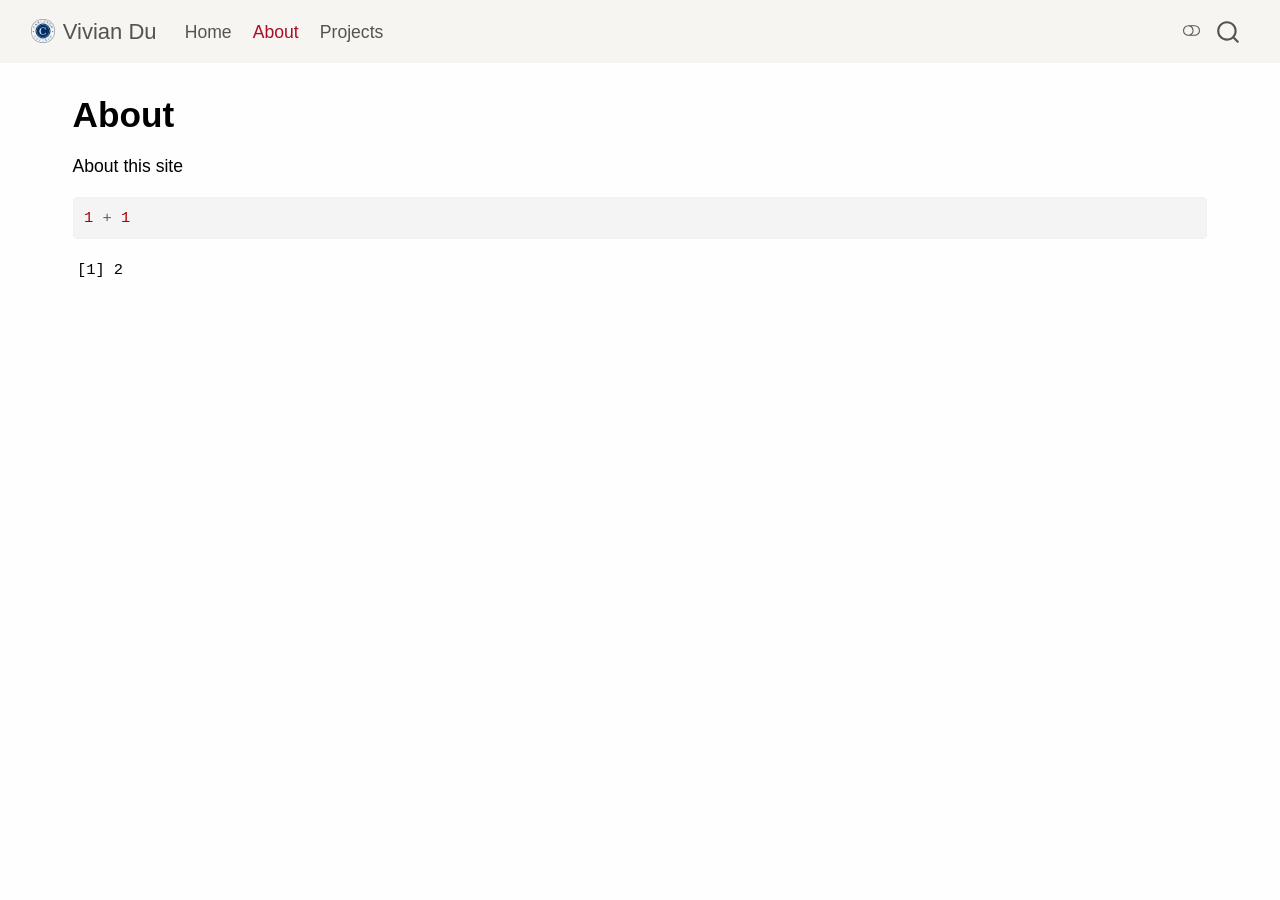
==== about.html @ 729ba944 "Built site for gh-pages" ====
<!DOCTYPE html>
<html xmlns="http://www.w3.org/1999/xhtml" lang="en" xml:lang="en"><head>

<meta charset="utf-8">
<meta name="generator" content="quarto-1.9.37">

<meta name="viewport" content="width=device-width, initial-scale=1.0, user-scalable=yes">


<title>About – Vivian Du</title>
<style>
/* Default styles provided by pandoc.
** See https://pandoc.org/MANUAL.html#variables-for-html for config info.
*/
code{white-space: pre-wrap;}
span.smallcaps{font-variant: small-caps;}
div.columns{display: flex; gap: min(4vw, 1.5em);}
div.column{flex: auto; overflow-x: auto;}
div.hanging-indent{margin-left: 1.5em; text-indent: -1.5em;}
ul.task-list{list-style: none;}
ul.task-list li input[type="checkbox"] {
  width: 0.8em;
  margin: 0 0.8em 0.2em -1em; /* quarto-specific, see https://github.com/quarto-dev/quarto-cli/issues/4556 */ 
  vertical-align: middle;
}
/* CSS for syntax highlighting */
html { -webkit-text-size-adjust: 100%; }
pre > code.sourceCode { white-space: pre; position: relative; }
pre > code.sourceCode > span { display: inline-block; line-height: 1.25; }
pre > code.sourceCode > span:empty { height: 1.2em; }
.sourceCode { overflow: visible; }
code.sourceCode > span { color: inherit; text-decoration: inherit; }
div.sourceCode { margin: 1em 0; }
pre.sourceCode { margin: 0; }
@media screen {
div.sourceCode { overflow: auto; }
}
@media print {
pre > code.sourceCode { white-space: pre-wrap; }
pre > code.sourceCode > span { text-indent: -5em; padding-left: 5em; }
}
pre.numberSource code
  { counter-reset: source-line 0; }
pre.numberSource code > span
  { position: relative; left: -4em; counter-increment: source-line; }
pre.numberSource code > span > a:first-child::before
  { content: counter(source-line);
    position: relative; left: -1em; text-align: right; vertical-align: baseline;
    border: none; display: inline-block;
    -webkit-touch-callout: none; -webkit-user-select: none;
    -khtml-user-select: none; -moz-user-select: none;
    -ms-user-select: none; user-select: none;
    padding: 0 4px; width: 4em;
  }
pre.numberSource { margin-left: 3em;  padding-left: 4px; }
div.sourceCode
  {   }
@media screen {
pre > code.sourceCode > span > a:first-child::before { text-decoration: underline; }
}
</style>


<script src="site_libs/quarto-nav/quarto-nav.js"></script>
<script src="site_libs/quarto-nav/headroom.min.js"></script>
<script src="site_libs/clipboard/clipboard.min.js"></script>
<script src="site_libs/quarto-search/autocomplete.umd.js"></script>
<script src="site_libs/quarto-search/fuse.min.js"></script>
<script src="site_libs/quarto-search/quarto-search.js"></script>
<meta name="quarto:offset" content="./">
<link href="./images/logo.png" rel="icon" type="image/png">
<script src="site_libs/quarto-html/quarto.js" type="module"></script>
<script src="site_libs/quarto-html/tabsets/tabsets.js" type="module"></script>
<script src="site_libs/quarto-html/popper.min.js"></script>
<script src="site_libs/quarto-html/tippy.umd.min.js"></script>
<script src="site_libs/quarto-html/anchor.min.js"></script>
<link href="site_libs/quarto-html/tippy.css" rel="stylesheet">
<link href="site_libs/quarto-html/quarto-syntax-highlighting-7f8f88aac4f3542376d5c11b86a4c14d.css" rel="stylesheet" class="quarto-color-scheme" id="quarto-text-highlighting-styles">
<link href="site_libs/quarto-html/quarto-syntax-highlighting-dark-d0ae9245876894da5ac7e18953ecc5cc.css" rel="stylesheet" class="quarto-color-scheme quarto-color-alternate" id="quarto-text-highlighting-styles">
<link href="site_libs/quarto-html/quarto-syntax-highlighting-7f8f88aac4f3542376d5c11b86a4c14d.css" rel="stylesheet" class="quarto-color-scheme-extra" id="quarto-text-highlighting-styles">
<script src="site_libs/bootstrap/bootstrap.min.js"></script>
<link href="site_libs/bootstrap/bootstrap-icons.css" rel="stylesheet">
<link href="site_libs/bootstrap/bootstrap-f159540b49f45c8302a7454446a14074.min.css" rel="stylesheet" append-hash="true" class="quarto-color-scheme" id="quarto-bootstrap" data-mode="light">
<link href="site_libs/bootstrap/bootstrap-dark-4d72738a521f03bda770c6fbcc444206.min.css" rel="stylesheet" append-hash="true" class="quarto-color-scheme quarto-color-alternate" id="quarto-bootstrap" data-mode="dark">
<link href="site_libs/bootstrap/bootstrap-f159540b49f45c8302a7454446a14074.min.css" rel="stylesheet" append-hash="true" class="quarto-color-scheme-extra" id="quarto-bootstrap" data-mode="light">
<script id="quarto-search-options" type="application/json">{
  "location": "navbar",
  "copy-button": false,
  "collapse-after": 3,
  "panel-placement": "end",
  "type": "overlay",
  "limit": 50,
  "keyboard-shortcut": [
    "f",
    "/",
    "s"
  ],
  "show-item-context": false,
  "language": {
    "search-no-results-text": "No results",
    "search-matching-documents-text": "matching documents",
    "search-copy-link-title": "Copy link to search",
    "search-hide-matches-text": "Hide additional matches",
    "search-more-match-text": "more match in this document",
    "search-more-matches-text": "more matches in this document",
    "search-clear-button-title": "Clear",
    "search-text-placeholder": "",
    "search-detached-cancel-button-title": "Cancel",
    "search-submit-button-title": "Submit",
    "search-label": "Search"
  }
}</script>


</head>

<body class="nav-fixed quarto-light"><script id="quarto-html-before-body" type="application/javascript">
    const toggleBodyColorMode = (bsSheetEl) => {
      const mode = bsSheetEl.getAttribute("data-mode");
      const bodyEl = window.document.querySelector("body");
      if (mode === "dark") {
        bodyEl.classList.add("quarto-dark");
        bodyEl.classList.remove("quarto-light");
      } else {
        bodyEl.classList.add("quarto-light");
        bodyEl.classList.remove("quarto-dark");
      }
    }
    const toggleBodyColorPrimary = () => {
      const bsSheetEl = window.document.querySelector("link#quarto-bootstrap:not([rel=disabled-stylesheet])");
      if (bsSheetEl) {
        toggleBodyColorMode(bsSheetEl);
      }
    }
    const setColorSchemeToggle = (alternate) => {
      const toggles = window.document.querySelectorAll('.quarto-color-scheme-toggle');
      for (let i=0; i < toggles.length; i++) {
        const toggle = toggles[i];
        if (toggle) {
          if (alternate) {
            toggle.classList.add("alternate");
          } else {
            toggle.classList.remove("alternate");
          }
        }
      }
    };
    const toggleColorMode = (alternate) => {
      // Switch the stylesheets
      const primaryStylesheets = window.document.querySelectorAll('link.quarto-color-scheme:not(.quarto-color-alternate)');
      const alternateStylesheets = window.document.querySelectorAll('link.quarto-color-scheme.quarto-color-alternate');
      manageTransitions('#quarto-margin-sidebar .nav-link', false);
      if (alternate) {
        // note: dark is layered on light, we don't disable primary!
        enableStylesheet(alternateStylesheets);
        for (const sheetNode of alternateStylesheets) {
          if (sheetNode.id === "quarto-bootstrap") {
            toggleBodyColorMode(sheetNode);
          }
        }
      } else {
        disableStylesheet(alternateStylesheets);
        enableStylesheet(primaryStylesheets)
        toggleBodyColorPrimary();
      }
      manageTransitions('#quarto-margin-sidebar .nav-link', true);
      // Switch the toggles
      setColorSchemeToggle(alternate)
      // Hack to workaround the fact that safari doesn't
      // properly recolor the scrollbar when toggling (#1455)
      if (navigator.userAgent.indexOf('Safari') > 0 && navigator.userAgent.indexOf('Chrome') == -1) {
        manageTransitions("body", false);
        window.scrollTo(0, 1);
        setTimeout(() => {
          window.scrollTo(0, 0);
          manageTransitions("body", true);
        }, 40);
      }
    }
    const disableStylesheet = (stylesheets) => {
      for (let i=0; i < stylesheets.length; i++) {
        const stylesheet = stylesheets[i];
        stylesheet.rel = 'disabled-stylesheet';
      }
    }
    const enableStylesheet = (stylesheets) => {
      for (let i=0; i < stylesheets.length; i++) {
        const stylesheet = stylesheets[i];
        if(stylesheet.rel !== 'stylesheet') { // for Chrome, which will still FOUC without this check
          stylesheet.rel = 'stylesheet';
        }
      }
    }
    const manageTransitions = (selector, allowTransitions) => {
      const els = window.document.querySelectorAll(selector);
      for (let i=0; i < els.length; i++) {
        const el = els[i];
        if (allowTransitions) {
          el.classList.remove('notransition');
        } else {
          el.classList.add('notransition');
        }
      }
    }
    const isFileUrl = () => {
      return window.location.protocol === 'file:';
    }
    const hasAlternateSentinel = () => {
      let styleSentinel = getColorSchemeSentinel();
      if (styleSentinel !== null) {
        return styleSentinel === "alternate";
      } else {
        return false;
      }
    }
    const setStyleSentinel = (alternate) => {
      const value = alternate ? "alternate" : "default";
      if (!isFileUrl()) {
        window.localStorage.setItem("quarto-color-scheme", value);
      } else {
        localAlternateSentinel = value;
      }
    }
    const getColorSchemeSentinel = () => {
      if (!isFileUrl()) {
        const storageValue = window.localStorage.getItem("quarto-color-scheme");
        return storageValue != null ? storageValue : localAlternateSentinel;
      } else {
        return localAlternateSentinel;
      }
    }
    const toggleGiscusIfUsed = (isAlternate, darkModeDefault) => {
      const baseTheme = document.querySelector('#giscus-base-theme')?.value ?? 'light';
      const alternateTheme = document.querySelector('#giscus-alt-theme')?.value ?? 'dark';
      let newTheme = '';
      if(authorPrefersDark) {
        newTheme = isAlternate ? baseTheme : alternateTheme;
      } else {
        newTheme = isAlternate ? alternateTheme : baseTheme;
      }
      const changeGiscusTheme = () => {
        // From: https://github.com/giscus/giscus/issues/336
        const sendMessage = (message) => {
          const iframe = document.querySelector('iframe.giscus-frame');
          if (!iframe) return;
          iframe.contentWindow.postMessage({ giscus: message }, 'https://giscus.app');
        }
        sendMessage({
          setConfig: {
            theme: newTheme
          }
        });
      }
      const isGiscussLoaded = window.document.querySelector('iframe.giscus-frame') !== null;
      if (isGiscussLoaded) {
        changeGiscusTheme();
      }
    };
    const authorPrefersDark = false;
    const darkModeDefault = authorPrefersDark;
      document.querySelector('link#quarto-text-highlighting-styles.quarto-color-scheme-extra').rel = 'disabled-stylesheet';
      document.querySelector('link#quarto-bootstrap.quarto-color-scheme-extra').rel = 'disabled-stylesheet';
    let localAlternateSentinel = darkModeDefault ? 'alternate' : 'default';
    // Dark / light mode switch
    window.quartoToggleColorScheme = () => {
      // Read the current dark / light value
      let toAlternate = !hasAlternateSentinel();
      toggleColorMode(toAlternate);
      setStyleSentinel(toAlternate);
      toggleGiscusIfUsed(toAlternate, darkModeDefault);
      window.dispatchEvent(new Event('resize'));
    };
    // Switch to dark mode if need be
    if (hasAlternateSentinel()) {
      toggleColorMode(true);
    } else {
      toggleColorMode(false);
    }
  </script>

<div id="quarto-search-results"></div>
  <header id="quarto-header" class="headroom fixed-top">
    <nav class="navbar navbar-expand-lg " data-bs-theme="dark">
      <div class="navbar-container container-fluid">
      <div class="navbar-brand-container mx-auto">
    <a href="./index.html" class="navbar-brand navbar-brand-logo">
    <img src="./images/logo.png" alt="" class="navbar-logo light-content">
    <img src="./images/logo.png" alt="" class="navbar-logo dark-content">
    </a>
    <a class="navbar-brand" href="./index.html">
    <span class="navbar-title">Vivian Du</span>
    </a>
  </div>
            <div id="quarto-search" class="" title="Search"></div>
          <button class="navbar-toggler" type="button" data-bs-toggle="collapse" data-bs-target="#navbarCollapse" aria-controls="navbarCollapse" role="menu" aria-expanded="false" aria-label="Toggle navigation" onclick="if (window.quartoToggleHeadroom) { window.quartoToggleHeadroom(); }">
  <span class="navbar-toggler-icon"></span>
</button>
          <div class="collapse navbar-collapse" id="navbarCollapse">
            <ul class="navbar-nav navbar-nav-scroll me-auto">
  <li class="nav-item">
    <a class="nav-link" href="./index.html"> 
<span class="menu-text">Home</span></a>
  </li>  
  <li class="nav-item">
    <a class="nav-link active" href="./about.html" aria-current="page"> 
<span class="menu-text">About</span></a>
  </li>  
  <li class="nav-item">
    <a class="nav-link" href="./projects.html"> 
<span class="menu-text">Projects</span></a>
  </li>  
</ul>
          </div> <!-- /navcollapse -->
            <div class="quarto-navbar-tools">
  <a href="" class="quarto-color-scheme-toggle quarto-navigation-tool  px-1" onclick="window.quartoToggleColorScheme(); return false;" title="Toggle dark mode"><i class="bi"></i></a>
</div>
      </div> <!-- /container-fluid -->
    </nav>
</header>
<!-- content -->
<div id="quarto-content" class="quarto-container page-columns page-rows-contents page-layout-full page-navbar">
<!-- sidebar -->
<!-- margin-sidebar -->
    <div id="quarto-margin-sidebar" class="sidebar margin-sidebar zindex-bottom">
        
    </div>
<!-- main -->
<main class="content column-page" id="quarto-document-content">


<header id="title-block-header" class="quarto-title-block default">
<div class="quarto-title">
<h1 class="title">About</h1>
</div>



<div class="quarto-title-meta column-page">

    
  
    
  </div>
  


</header>


<p>About this site</p>
<div class="cell">
<div class="code-copy-outer-scaffold"><div class="sourceCode cell-code" id="cb1"><pre class="sourceCode r code-with-copy"><code class="sourceCode r"><span id="cb1-1"><a href="#cb1-1" aria-hidden="true" tabindex="-1"></a><span class="dv">1</span> <span class="sc">+</span> <span class="dv">1</span></span></code></pre></div><button title="Copy to Clipboard" class="code-copy-button"><i class="bi"></i></button></div>
<div class="cell-output cell-output-stdout">
<pre><code>[1] 2</code></pre>
</div>
</div>



</main> <!-- /main -->
<script id="quarto-html-after-body" type="application/javascript">
  window.document.addEventListener("DOMContentLoaded", function (event) {
    // Ensure there is a toggle, if there isn't float one in the top right
    if (window.document.querySelector('.quarto-color-scheme-toggle') === null) {
      const a = window.document.createElement('a');
      a.classList.add('top-right');
      a.classList.add('quarto-color-scheme-toggle');
      a.href = "";
      a.onclick = function() { try { window.quartoToggleColorScheme(); } catch {} return false; };
      const i = window.document.createElement("i");
      i.classList.add('bi');
      a.appendChild(i);
      window.document.body.appendChild(a);
    }
    setColorSchemeToggle(hasAlternateSentinel())
    const icon = "";
    const anchorJS = new window.AnchorJS();
    anchorJS.options = {
      placement: 'right',
      icon: icon
    };
    anchorJS.add('.anchored');
    const isCodeAnnotation = (el) => {
      for (const clz of el.classList) {
        if (clz.startsWith('code-annotation-')) {                     
          return true;
        }
      }
      return false;
    }
    const onCopySuccess = function(e) {
      // button target
      const button = e.trigger;
      // don't keep focus
      button.blur();
      // flash "checked"
      button.classList.add('code-copy-button-checked');
      var currentTitle = button.getAttribute("title");
      button.setAttribute("title", "Copied!");
      let tooltip;
      if (window.bootstrap) {
        button.setAttribute("data-bs-toggle", "tooltip");
        button.setAttribute("data-bs-placement", "left");
        button.setAttribute("data-bs-title", "Copied!");
        tooltip = new bootstrap.Tooltip(button, 
          { trigger: "manual", 
            customClass: "code-copy-button-tooltip",
            offset: [0, -8]});
        tooltip.show();    
      }
      setTimeout(function() {
        if (tooltip) {
          tooltip.hide();
          button.removeAttribute("data-bs-title");
          button.removeAttribute("data-bs-toggle");
          button.removeAttribute("data-bs-placement");
        }
        button.setAttribute("title", currentTitle);
        button.classList.remove('code-copy-button-checked');
      }, 1000);
      // clear code selection
      e.clearSelection();
    }
    const getTextToCopy = function(trigger) {
      const outerScaffold = trigger.parentElement.cloneNode(true);
      const codeEl = outerScaffold.querySelector('code');
      for (const childEl of codeEl.children) {
        if (isCodeAnnotation(childEl)) {
          childEl.remove();
        }
      }
      return codeEl.innerText;
    }
    const clipboard = new window.ClipboardJS('.code-copy-button:not([data-in-quarto-modal])', {
      text: getTextToCopy
    });
    clipboard.on('success', onCopySuccess);
    if (window.document.getElementById('quarto-embedded-source-code-modal')) {
      const clipboardModal = new window.ClipboardJS('.code-copy-button[data-in-quarto-modal]', {
        text: getTextToCopy,
        container: window.document.getElementById('quarto-embedded-source-code-modal')
      });
      clipboardModal.on('success', onCopySuccess);
    }
      var localhostRegex = new RegExp(/^(?:http|https):\/\/localhost\:?[0-9]*\//);
      var mailtoRegex = new RegExp(/^mailto:/);
        var filterRegex = new RegExp("https:\/\/vivianyxdu\.github\.io\/");
      var isInternal = (href) => {
          return filterRegex.test(href) || localhostRegex.test(href) || mailtoRegex.test(href);
      }
      // Inspect non-navigation links and adorn them if external
     var links = window.document.querySelectorAll('a[href]:not(.nav-link):not(.navbar-brand):not(.toc-action):not(.sidebar-link):not(.sidebar-item-toggle):not(.pagination-link):not(.no-external):not([aria-hidden]):not(.dropdown-item):not(.quarto-navigation-tool):not(.about-link)');
      for (var i=0; i<links.length; i++) {
        const link = links[i];
        if (!isInternal(link.href)) {
          // undo the damage that might have been done by quarto-nav.js in the case of
          // links that we want to consider external
          if (link.dataset.originalHref !== undefined) {
            link.href = link.dataset.originalHref;
          }
        }
      }
    function tippyHover(el, contentFn, onTriggerFn, onUntriggerFn) {
      const config = {
        allowHTML: true,
        maxWidth: 500,
        delay: 100,
        arrow: false,
        appendTo: function(el) {
            return el.parentElement;
        },
        interactive: true,
        interactiveBorder: 10,
        theme: 'quarto',
        placement: 'bottom-start',
      };
      if (contentFn) {
        config.content = contentFn;
      }
      if (onTriggerFn) {
        config.onTrigger = onTriggerFn;
      }
      if (onUntriggerFn) {
        config.onUntrigger = onUntriggerFn;
      }
      window.tippy(el, config); 
    }
    const noterefs = window.document.querySelectorAll('a[role="doc-noteref"]');
    for (var i=0; i<noterefs.length; i++) {
      const ref = noterefs[i];
      tippyHover(ref, function() {
        // use id or data attribute instead here
        let href = ref.getAttribute('data-footnote-href') || ref.getAttribute('href');
        try { href = new URL(href).hash; } catch {}
        const id = href.replace(/^#\/?/, "");
        const note = window.document.getElementById(id);
        if (note) {
          return note.innerHTML;
        } else {
          return "";
        }
      });
    }
    const xrefs = window.document.querySelectorAll('a.quarto-xref');
    const processXRef = (id, note) => {
      // Strip column container classes
      const stripColumnClz = (el) => {
        el.classList.remove("page-full", "page-columns");
        if (el.children) {
          for (const child of el.children) {
            stripColumnClz(child);
          }
        }
      }
      stripColumnClz(note)
      if (id === null || id.startsWith('sec-')) {
        // Special case sections, only their first couple elements
        const container = document.createElement("div");
        if (note.children && note.children.length > 2) {
          container.appendChild(note.children[0].cloneNode(true));
          for (let i = 1; i < note.children.length; i++) {
            const child = note.children[i];
            if (child.tagName === "P" && child.innerText === "") {
              continue;
            } else {
              container.appendChild(child.cloneNode(true));
              break;
            }
          }
          if (window.Quarto?.typesetMath) {
            window.Quarto.typesetMath(container);
          }
          return container.innerHTML
        } else {
          if (window.Quarto?.typesetMath) {
            window.Quarto.typesetMath(note);
          }
          return note.innerHTML;
        }
      } else {
        // Remove any anchor links if they are present
        const anchorLink = note.querySelector('a.anchorjs-link');
        if (anchorLink) {
          anchorLink.remove();
        }
        if (window.Quarto?.typesetMath) {
          window.Quarto.typesetMath(note);
        }
        if (note.classList.contains("callout")) {
          return note.outerHTML;
        } else {
          return note.innerHTML;
        }
      }
    }
    for (var i=0; i<xrefs.length; i++) {
      const xref = xrefs[i];
      tippyHover(xref, undefined, function(instance) {
        instance.disable();
        let url = xref.getAttribute('href');
        let hash = undefined; 
        if (url.startsWith('#')) {
          hash = url;
        } else {
          try { hash = new URL(url).hash; } catch {}
        }
        if (hash) {
          const id = hash.replace(/^#\/?/, "");
          const note = window.document.getElementById(id);
          if (note !== null) {
            try {
              const html = processXRef(id, note.cloneNode(true));
              instance.setContent(html);
            } finally {
              instance.enable();
              instance.show();
            }
          } else {
            // See if we can fetch this
            fetch(url.split('#')[0])
            .then(res => res.text())
            .then(html => {
              const parser = new DOMParser();
              const htmlDoc = parser.parseFromString(html, "text/html");
              const note = htmlDoc.getElementById(id);
              if (note !== null) {
                const html = processXRef(id, note);
                instance.setContent(html);
              } 
            }).finally(() => {
              instance.enable();
              instance.show();
            });
          }
        } else {
          // See if we can fetch a full url (with no hash to target)
          // This is a special case and we should probably do some content thinning / targeting
          fetch(url)
          .then(res => res.text())
          .then(html => {
            const parser = new DOMParser();
            const htmlDoc = parser.parseFromString(html, "text/html");
            const note = htmlDoc.querySelector('main.content');
            if (note !== null) {
              // This should only happen for chapter cross references
              // (since there is no id in the URL)
              // remove the first header
              if (note.children.length > 0 && note.children[0].tagName === "HEADER") {
                note.children[0].remove();
              }
              const html = processXRef(null, note);
              instance.setContent(html);
            } 
          }).finally(() => {
            instance.enable();
            instance.show();
          });
        }
      }, function(instance) {
      });
    }
        let selectedAnnoteEl;
        const selectorForAnnotation = ( cell, annotation) => {
          let cellAttr = 'data-code-cell="' + cell + '"';
          let lineAttr = 'data-code-annotation="' +  annotation + '"';
          const selector = 'span[' + cellAttr + '][' + lineAttr + ']';
          return selector;
        }
        const selectCodeLines = (annoteEl) => {
          const doc = window.document;
          const targetCell = annoteEl.getAttribute("data-target-cell");
          const targetAnnotation = annoteEl.getAttribute("data-target-annotation");
          const annoteSpan = window.document.querySelector(selectorForAnnotation(targetCell, targetAnnotation));
          const lines = annoteSpan.getAttribute("data-code-lines").split(",");
          const lineIds = lines.map((line) => {
            return targetCell + "-" + line;
          })
          let top = null;
          let height = null;
          let parent = null;
          if (lineIds.length > 0) {
              //compute the position of the single el (top and bottom and make a div)
              const el = window.document.getElementById(lineIds[0]);
              top = el.offsetTop;
              height = el.offsetHeight;
              parent = el.parentElement.parentElement;
            if (lineIds.length > 1) {
              const lastEl = window.document.getElementById(lineIds[lineIds.length - 1]);
              const bottom = lastEl.offsetTop + lastEl.offsetHeight;
              height = bottom - top;
            }
            if (top !== null && height !== null && parent !== null) {
              // cook up a div (if necessary) and position it 
              let div = window.document.getElementById("code-annotation-line-highlight");
              if (div === null) {
                div = window.document.createElement("div");
                div.setAttribute("id", "code-annotation-line-highlight");
                div.style.position = 'absolute';
                parent.appendChild(div);
              }
              div.style.top = top - 2 + "px";
              div.style.height = height + 4 + "px";
              div.style.left = 0;
              let gutterDiv = window.document.getElementById("code-annotation-line-highlight-gutter");
              if (gutterDiv === null) {
                gutterDiv = window.document.createElement("div");
                gutterDiv.setAttribute("id", "code-annotation-line-highlight-gutter");
                gutterDiv.style.position = 'absolute';
                const codeCell = window.document.getElementById(targetCell);
                const gutter = codeCell.querySelector('.code-annotation-gutter');
                gutter.appendChild(gutterDiv);
              }
              gutterDiv.style.top = top - 2 + "px";
              gutterDiv.style.height = height + 4 + "px";
            }
            selectedAnnoteEl = annoteEl;
          }
        };
        const unselectCodeLines = () => {
          const elementsIds = ["code-annotation-line-highlight", "code-annotation-line-highlight-gutter"];
          elementsIds.forEach((elId) => {
            const div = window.document.getElementById(elId);
            if (div) {
              div.remove();
            }
          });
          selectedAnnoteEl = undefined;
        };
          // Handle positioning of the toggle
      window.addEventListener(
        "resize",
        throttle(() => {
          elRect = undefined;
          if (selectedAnnoteEl) {
            selectCodeLines(selectedAnnoteEl);
          }
        }, 10)
      );
      function throttle(fn, ms) {
      let throttle = false;
      let timer;
        return (...args) => {
          if(!throttle) { // first call gets through
              fn.apply(this, args);
              throttle = true;
          } else { // all the others get throttled
              if(timer) clearTimeout(timer); // cancel #2
              timer = setTimeout(() => {
                fn.apply(this, args);
                timer = throttle = false;
              }, ms);
          }
        };
      }
        // Attach click handler to the DT
        const annoteDls = window.document.querySelectorAll('dt[data-target-cell]');
        for (const annoteDlNode of annoteDls) {
          annoteDlNode.addEventListener('click', (event) => {
            const clickedEl = event.target;
            if (clickedEl !== selectedAnnoteEl) {
              unselectCodeLines();
              const activeEl = window.document.querySelector('dt[data-target-cell].code-annotation-active');
              if (activeEl) {
                activeEl.classList.remove('code-annotation-active');
              }
              selectCodeLines(clickedEl);
              clickedEl.classList.add('code-annotation-active');
            } else {
              // Unselect the line
              unselectCodeLines();
              clickedEl.classList.remove('code-annotation-active');
            }
          });
        }
    const findCites = (el) => {
      const parentEl = el.parentElement;
      if (parentEl) {
        const cites = parentEl.dataset.cites;
        if (cites) {
          return {
            el,
            cites: cites.split(' ')
          };
        } else {
          return findCites(el.parentElement)
        }
      } else {
        return undefined;
      }
    };
    var bibliorefs = window.document.querySelectorAll('a[role="doc-biblioref"]');
    for (var i=0; i<bibliorefs.length; i++) {
      const ref = bibliorefs[i];
      const citeInfo = findCites(ref);
      if (citeInfo) {
        tippyHover(citeInfo.el, function() {
          var popup = window.document.createElement('div');
          citeInfo.cites.forEach(function(cite) {
            var citeDiv = window.document.createElement('div');
            citeDiv.classList.add('hanging-indent');
            citeDiv.classList.add('csl-entry');
            var biblioDiv = window.document.getElementById('ref-' + cite);
            if (biblioDiv) {
              citeDiv.innerHTML = biblioDiv.innerHTML;
            }
            popup.appendChild(citeDiv);
          });
          return popup.innerHTML;
        });
      }
    }
  });
  </script>
</div> <!-- /content -->




</body></html>
---- site_libs/quarto-html/tippy.css ----
.tippy-box[data-animation=fade][data-state=hidden]{opacity:0}[data-tippy-root]{max-width:calc(100vw - 10px)}.tippy-box{position:relative;background-color:#333;color:#fff;border-radius:4px;font-size:14px;line-height:1.4;white-space:normal;outline:0;transition-property:transform,visibility,opacity}.tippy-box[data-placement^=top]>.tippy-arrow{bottom:0}.tippy-box[data-placement^=top]>.tippy-arrow:before{bottom:-7px;left:0;border-width:8px 8px 0;border-top-color:initial;transform-origin:center top}.tippy-box[data-placement^=bottom]>.tippy-arrow{top:0}.tippy-box[data-placement^=bottom]>.tippy-arrow:before{top:-7px;left:0;border-width:0 8px 8px;border-bottom-color:initial;transform-origin:center bottom}.tippy-box[data-placement^=left]>.tippy-arrow{right:0}.tippy-box[data-placement^=left]>.tippy-arrow:before{border-width:8px 0 8px 8px;border-left-color:initial;right:-7px;transform-origin:center left}.tippy-box[data-placement^=right]>.tippy-arrow{left:0}.tippy-box[data-placement^=right]>.tippy-arrow:before{left:-7px;border-width:8px 8px 8px 0;border-right-color:initial;transform-origin:center right}.tippy-box[data-inertia][data-state=visible]{transition-timing-function:cubic-bezier(.54,1.5,.38,1.11)}.tippy-arrow{width:16px;height:16px;color:#333}.tippy-arrow:before{content:"";position:absolute;border-color:transparent;border-style:solid}.tippy-content{position:relative;padding:5px 9px;z-index:1}
---- site_libs/quarto-html/quarto-syntax-highlighting-7f8f88aac4f3542376d5c11b86a4c14d.css ----
/* quarto syntax highlight colors */
:root {
  --quarto-hl-ot-color: #003B4F;
  --quarto-hl-at-color: #657422;
  --quarto-hl-ss-color: #20794D;
  --quarto-hl-an-color: #5E5E5E;
  --quarto-hl-fu-color: #4758AB;
  --quarto-hl-st-color: #20794D;
  --quarto-hl-cf-color: #003B4F;
  --quarto-hl-op-color: #5E5E5E;
  --quarto-hl-er-color: #AD0000;
  --quarto-hl-bn-color: #AD0000;
  --quarto-hl-al-color: #AD0000;
  --quarto-hl-va-color: #111111;
  --quarto-hl-bu-color: inherit;
  --quarto-hl-ex-color: inherit;
  --quarto-hl-pp-color: #AD0000;
  --quarto-hl-in-color: #5E5E5E;
  --quarto-hl-vs-color: #20794D;
  --quarto-hl-wa-color: #5E5E5E;
  --quarto-hl-do-color: #5E5E5E;
  --quarto-hl-im-color: #00769E;
  --quarto-hl-ch-color: #20794D;
  --quarto-hl-dt-color: #AD0000;
  --quarto-hl-fl-color: #AD0000;
  --quarto-hl-co-color: #5E5E5E;
  --quarto-hl-cv-color: #5E5E5E;
  --quarto-hl-cn-color: #8f5902;
  --quarto-hl-sc-color: #5E5E5E;
  --quarto-hl-dv-color: #AD0000;
  --quarto-hl-kw-color: #003B4F;
}

/* other quarto variables */
:root {
  --quarto-font-monospace: SFMono-Regular, Menlo, Monaco, Consolas, "Liberation Mono", "Courier New", monospace;
}

/* syntax highlight based on Pandoc's rules */
pre > code.sourceCode > span {
  color: #003B4F;
}

code.sourceCode > span {
  color: #003B4F;
}

div.sourceCode,
div.sourceCode pre.sourceCode {
  color: #003B4F;
}

/* Normal */
code span {
  color: #003B4F;
}

/* Alert */
code span.al {
  color: #AD0000;
  font-style: inherit;
}

/* Annotation */
code span.an {
  color: #5E5E5E;
  font-style: inherit;
}

/* Attribute */
code span.at {
  color: #657422;
  font-style: inherit;
}

/* BaseN */
code span.bn {
  color: #AD0000;
  font-style: inherit;
}

/* BuiltIn */
code span.bu {
  font-style: inherit;
}

/* ControlFlow */
code span.cf {
  color: #003B4F;
  font-weight: bold;
  font-style: inherit;
}

/* Char */
code span.ch {
  color: #20794D;
  font-style: inherit;
}

/* Constant */
code span.cn {
  color: #8f5902;
  font-style: inherit;
}

/* Comment */
code span.co {
  color: #5E5E5E;
  font-style: inherit;
}

/* CommentVar */
code span.cv {
  color: #5E5E5E;
  font-style: italic;
}

/* Documentation */
code span.do {
  color: #5E5E5E;
  font-style: italic;
}

/* DataType */
code span.dt {
  color: #AD0000;
  font-style: inherit;
}

/* DecVal */
code span.dv {
  color: #AD0000;
  font-style: inherit;
}

/* Error */
code span.er {
  color: #AD0000;
  font-style: inherit;
}

/* Extension */
code span.ex {
  font-style: inherit;
}

/* Float */
code span.fl {
  color: #AD0000;
  font-style: inherit;
}

/* Function */
code span.fu {
  color: #4758AB;
  font-style: inherit;
}

/* Import */
code span.im {
  color: #00769E;
  font-style: inherit;
}

/* Information */
code span.in {
  color: #5E5E5E;
  font-style: inherit;
}

/* Keyword */
code span.kw {
  color: #003B4F;
  font-weight: bold;
  font-style: inherit;
}

/* Operator */
code span.op {
  color: #5E5E5E;
  font-style: inherit;
}

/* Other */
code span.ot {
  color: #003B4F;
  font-style: inherit;
}

/* Preprocessor */
code span.pp {
  color: #AD0000;
  font-style: inherit;
}

/* SpecialChar */
code span.sc {
  color: #5E5E5E;
  font-style: inherit;
}

/* SpecialString */
code span.ss {
  color: #20794D;
  font-style: inherit;
}

/* String */
code span.st {
  color: #20794D;
  font-style: inherit;
}

/* Variable */
code span.va {
  color: #111111;
  font-style: inherit;
}

/* VerbatimString */
code span.vs {
  color: #20794D;
  font-style: inherit;
}

/* Warning */
code span.wa {
  color: #5E5E5E;
  font-style: italic;
}

.prevent-inlining {
  content: "</";
}

/*# sourceMappingURL=789ad8cd35626ba772517505b42a116e.css.map */
---- site_libs/quarto-html/quarto-syntax-highlighting-dark-d0ae9245876894da5ac7e18953ecc5cc.css ----
/* quarto syntax highlight colors */
:root {
  --quarto-hl-al-color: #f07178;
  --quarto-hl-an-color: #d4d0ab;
  --quarto-hl-at-color: #00e0e0;
  --quarto-hl-bn-color: #d4d0ab;
  --quarto-hl-bu-color: #abe338;
  --quarto-hl-ch-color: #abe338;
  --quarto-hl-co-color: #f8f8f2;
  --quarto-hl-cv-color: #ffd700;
  --quarto-hl-cn-color: #ffd700;
  --quarto-hl-cf-color: #ffa07a;
  --quarto-hl-dt-color: #ffa07a;
  --quarto-hl-dv-color: #d4d0ab;
  --quarto-hl-do-color: #f8f8f2;
  --quarto-hl-er-color: #f07178;
  --quarto-hl-ex-color: #00e0e0;
  --quarto-hl-fl-color: #d4d0ab;
  --quarto-hl-fu-color: #ffa07a;
  --quarto-hl-im-color: #abe338;
  --quarto-hl-in-color: #d4d0ab;
  --quarto-hl-kw-color: #ffa07a;
  --quarto-hl-op-color: #ffa07a;
  --quarto-hl-ot-color: #00e0e0;
  --quarto-hl-pp-color: #dcc6e0;
  --quarto-hl-re-color: #00e0e0;
  --quarto-hl-sc-color: #abe338;
  --quarto-hl-ss-color: #abe338;
  --quarto-hl-st-color: #abe338;
  --quarto-hl-va-color: #00e0e0;
  --quarto-hl-vs-color: #abe338;
  --quarto-hl-wa-color: #dcc6e0;
}

/* other quarto variables */
:root {
  --quarto-font-monospace: SFMono-Regular, Menlo, Monaco, Consolas, "Liberation Mono", "Courier New", monospace;
}

/* syntax highlight based on Pandoc's rules */
pre > code.sourceCode > span {
  color: #f8f8f2;
}

code.sourceCode > span {
  color: #f8f8f2;
}

div.sourceCode,
div.sourceCode pre.sourceCode {
  color: #f8f8f2;
}

/* Normal */
code span {
  color: #f8f8f2;
}

/* Alert */
code span.al {
  color: #f07178;
}

/* Annotation */
code span.an {
  color: #d4d0ab;
}

/* Attribute */
code span.at {
  color: #00e0e0;
}

/* BaseN */
code span.bn {
  color: #d4d0ab;
}

/* BuiltIn */
code span.bu {
  color: #abe338;
}

/* ControlFlow */
code span.cf {
  font-weight: bold;
  color: #ffa07a;
}

/* Char */
code span.ch {
  color: #abe338;
}

/* Constant */
code span.cn {
  color: #ffd700;
}

/* Comment */
code span.co {
  font-style: italic;
  color: #f8f8f2;
}

/* CommentVar */
code span.cv {
  color: #ffd700;
}

/* Documentation */
code span.do {
  color: #f8f8f2;
}

/* DataType */
code span.dt {
  color: #ffa07a;
}

/* DecVal */
code span.dv {
  color: #d4d0ab;
}

/* Error */
code span.er {
  color: #f07178;
  text-decoration: underline;
}

/* Extension */
code span.ex {
  font-weight: bold;
  color: #00e0e0;
}

/* Float */
code span.fl {
  color: #d4d0ab;
}

/* Function */
code span.fu {
  color: #ffa07a;
}

/* Import */
code span.im {
  color: #abe338;
}

/* Information */
code span.in {
  color: #d4d0ab;
}

/* Keyword */
code span.kw {
  font-weight: bold;
  color: #ffa07a;
}

/* Operator */
code span.op {
  color: #ffa07a;
}

/* Other */
code span.ot {
  color: #00e0e0;
}

/* Preprocessor */
code span.pp {
  color: #dcc6e0;
}

/* RegionMarker */
code span.re {
  background-color: #f8f8f2;
  color: #00e0e0;
}

/* SpecialChar */
code span.sc {
  color: #abe338;
}

/* SpecialString */
code span.ss {
  color: #abe338;
}

/* String */
code span.st {
  color: #abe338;
}

/* Variable */
code span.va {
  color: #00e0e0;
}

/* VerbatimString */
code span.vs {
  color: #abe338;
}

/* Warning */
code span.wa {
  color: #dcc6e0;
}

.prevent-inlining {
  content: "</";
}

/*# sourceMappingURL=e2dac9153eaf3c552d5043f9565d03d7.css.map */
---- site_libs/quarto-html/quarto-syntax-highlighting-7f8f88aac4f3542376d5c11b86a4c14d.css ----
/* quarto syntax highlight colors */
:root {
  --quarto-hl-ot-color: #003B4F;
  --quarto-hl-at-color: #657422;
  --quarto-hl-ss-color: #20794D;
  --quarto-hl-an-color: #5E5E5E;
  --quarto-hl-fu-color: #4758AB;
  --quarto-hl-st-color: #20794D;
  --quarto-hl-cf-color: #003B4F;
  --quarto-hl-op-color: #5E5E5E;
  --quarto-hl-er-color: #AD0000;
  --quarto-hl-bn-color: #AD0000;
  --quarto-hl-al-color: #AD0000;
  --quarto-hl-va-color: #111111;
  --quarto-hl-bu-color: inherit;
  --quarto-hl-ex-color: inherit;
  --quarto-hl-pp-color: #AD0000;
  --quarto-hl-in-color: #5E5E5E;
  --quarto-hl-vs-color: #20794D;
  --quarto-hl-wa-color: #5E5E5E;
  --quarto-hl-do-color: #5E5E5E;
  --quarto-hl-im-color: #00769E;
  --quarto-hl-ch-color: #20794D;
  --quarto-hl-dt-color: #AD0000;
  --quarto-hl-fl-color: #AD0000;
  --quarto-hl-co-color: #5E5E5E;
  --quarto-hl-cv-color: #5E5E5E;
  --quarto-hl-cn-color: #8f5902;
  --quarto-hl-sc-color: #5E5E5E;
  --quarto-hl-dv-color: #AD0000;
  --quarto-hl-kw-color: #003B4F;
}

/* other quarto variables */
:root {
  --quarto-font-monospace: SFMono-Regular, Menlo, Monaco, Consolas, "Liberation Mono", "Courier New", monospace;
}

/* syntax highlight based on Pandoc's rules */
pre > code.sourceCode > span {
  color: #003B4F;
}

code.sourceCode > span {
  color: #003B4F;
}

div.sourceCode,
div.sourceCode pre.sourceCode {
  color: #003B4F;
}

/* Normal */
code span {
  color: #003B4F;
}

/* Alert */
code span.al {
  color: #AD0000;
  font-style: inherit;
}

/* Annotation */
code span.an {
  color: #5E5E5E;
  font-style: inherit;
}

/* Attribute */
code span.at {
  color: #657422;
  font-style: inherit;
}

/* BaseN */
code span.bn {
  color: #AD0000;
  font-style: inherit;
}

/* BuiltIn */
code span.bu {
  font-style: inherit;
}

/* ControlFlow */
code span.cf {
  color: #003B4F;
  font-weight: bold;
  font-style: inherit;
}

/* Char */
code span.ch {
  color: #20794D;
  font-style: inherit;
}

/* Constant */
code span.cn {
  color: #8f5902;
  font-style: inherit;
}

/* Comment */
code span.co {
  color: #5E5E5E;
  font-style: inherit;
}

/* CommentVar */
code span.cv {
  color: #5E5E5E;
  font-style: italic;
}

/* Documentation */
code span.do {
  color: #5E5E5E;
  font-style: italic;
}

/* DataType */
code span.dt {
  color: #AD0000;
  font-style: inherit;
}

/* DecVal */
code span.dv {
  color: #AD0000;
  font-style: inherit;
}

/* Error */
code span.er {
  color: #AD0000;
  font-style: inherit;
}

/* Extension */
code span.ex {
  font-style: inherit;
}

/* Float */
code span.fl {
  color: #AD0000;
  font-style: inherit;
}

/* Function */
code span.fu {
  color: #4758AB;
  font-style: inherit;
}

/* Import */
code span.im {
  color: #00769E;
  font-style: inherit;
}

/* Information */
code span.in {
  color: #5E5E5E;
  font-style: inherit;
}

/* Keyword */
code span.kw {
  color: #003B4F;
  font-weight: bold;
  font-style: inherit;
}

/* Operator */
code span.op {
  color: #5E5E5E;
  font-style: inherit;
}

/* Other */
code span.ot {
  color: #003B4F;
  font-style: inherit;
}

/* Preprocessor */
code span.pp {
  color: #AD0000;
  font-style: inherit;
}

/* SpecialChar */
code span.sc {
  color: #5E5E5E;
  font-style: inherit;
}

/* SpecialString */
code span.ss {
  color: #20794D;
  font-style: inherit;
}

/* String */
code span.st {
  color: #20794D;
  font-style: inherit;
}

/* Variable */
code span.va {
  color: #111111;
  font-style: inherit;
}

/* VerbatimString */
code span.vs {
  color: #20794D;
  font-style: inherit;
}

/* Warning */
code span.wa {
  color: #5E5E5E;
  font-style: italic;
}

.prevent-inlining {
  content: "</";
}

/*# sourceMappingURL=789ad8cd35626ba772517505b42a116e.css.map */
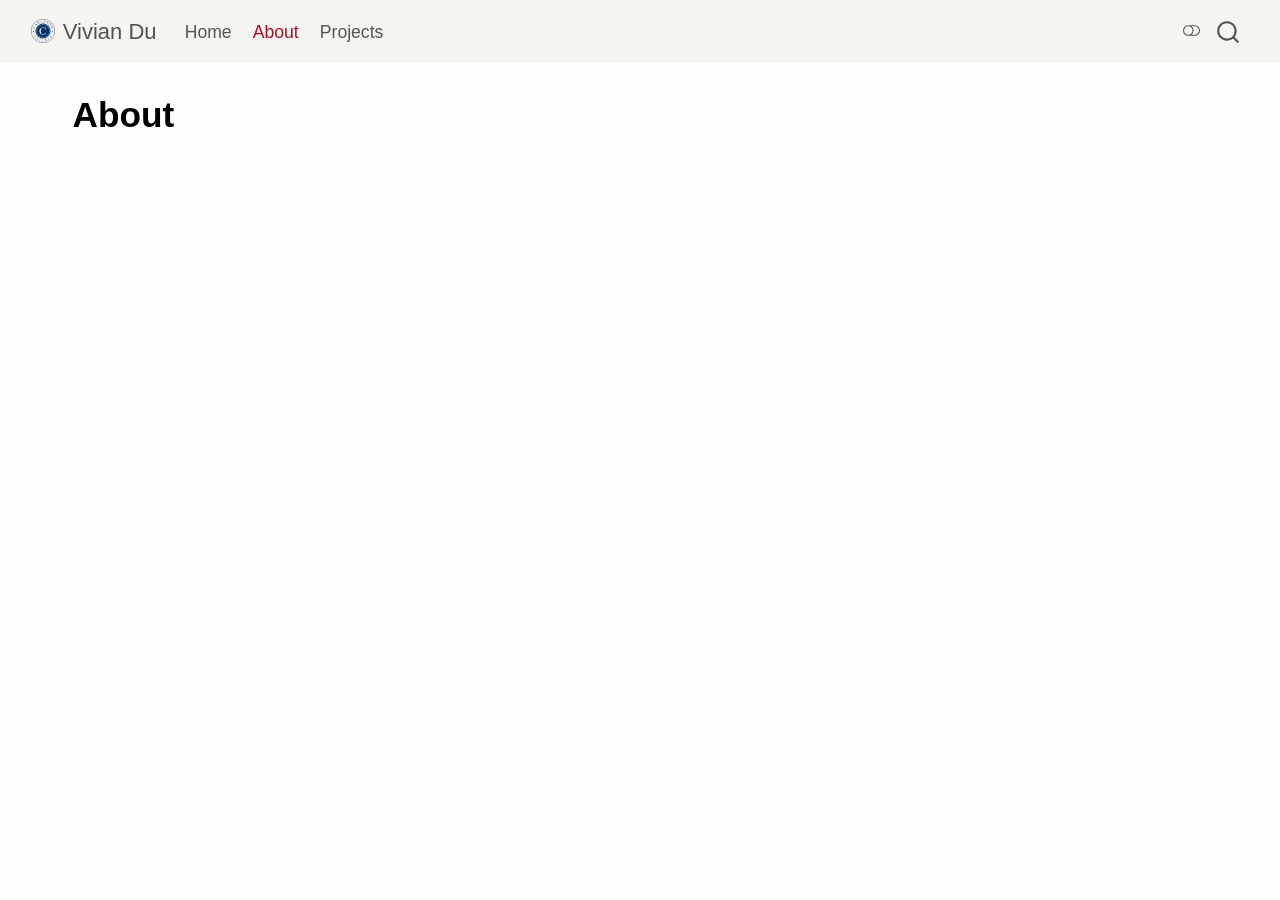
==== commit 37562649: "Built site for gh-pages" ====
--- a/about.html
+++ b/about.html
@@ -22,41 +22,6 @@
   width: 0.8em;
   margin: 0 0.8em 0.2em -1em; /* quarto-specific, see https://github.com/quarto-dev/quarto-cli/issues/4556 */ 
   vertical-align: middle;
-}
-/* CSS for syntax highlighting */
-html { -webkit-text-size-adjust: 100%; }
-pre > code.sourceCode { white-space: pre; position: relative; }
-pre > code.sourceCode > span { display: inline-block; line-height: 1.25; }
-pre > code.sourceCode > span:empty { height: 1.2em; }
-.sourceCode { overflow: visible; }
-code.sourceCode > span { color: inherit; text-decoration: inherit; }
-div.sourceCode { margin: 1em 0; }
-pre.sourceCode { margin: 0; }
-@media screen {
-div.sourceCode { overflow: auto; }
-}
-@media print {
-pre > code.sourceCode { white-space: pre-wrap; }
-pre > code.sourceCode > span { text-indent: -5em; padding-left: 5em; }
-}
-pre.numberSource code
-  { counter-reset: source-line 0; }
-pre.numberSource code > span
-  { position: relative; left: -4em; counter-increment: source-line; }
-pre.numberSource code > span > a:first-child::before
-  { content: counter(source-line);
-    position: relative; left: -1em; text-align: right; vertical-align: baseline;
-    border: none; display: inline-block;
-    -webkit-touch-callout: none; -webkit-user-select: none;
-    -khtml-user-select: none; -moz-user-select: none;
-    -ms-user-select: none; user-select: none;
-    padding: 0 4px; width: 4em;
-  }
-pre.numberSource { margin-left: 3em;  padding-left: 4px; }
-div.sourceCode
-  {   }
-@media screen {
-pre > code.sourceCode > span > a:first-child::before { text-decoration: underline; }
 }
 </style>
 
@@ -347,13 +312,6 @@
 </header>
 
 
-<p>About this site</p>
-<div class="cell">
-<div class="code-copy-outer-scaffold"><div class="sourceCode cell-code" id="cb1"><pre class="sourceCode r code-with-copy"><code class="sourceCode r"><span id="cb1-1"><a href="#cb1-1" aria-hidden="true" tabindex="-1"></a><span class="dv">1</span> <span class="sc">+</span> <span class="dv">1</span></span></code></pre></div><button title="Copy to Clipboard" class="code-copy-button"><i class="bi"></i></button></div>
-<div class="cell-output cell-output-stdout">
-<pre><code>[1] 2</code></pre>
-</div>
-</div>
 
 
 
